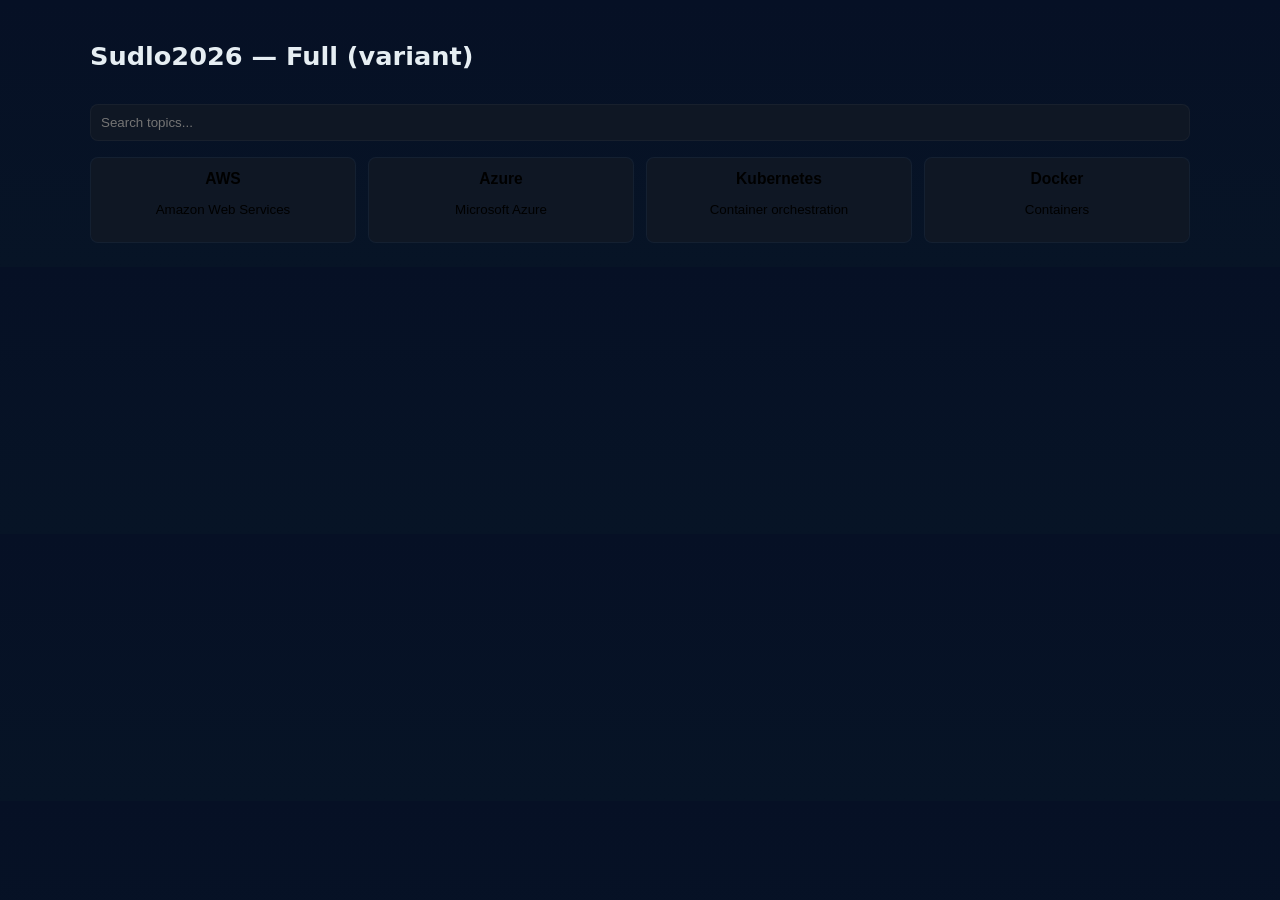
==== variants/full/index.html @ b391eca8 "Add site variants: minimal, full (split), docs (markdown), and placeholder; include README explainin" ====
<!doctype html>
<html lang="en">
<head>
  <meta charset="utf-8">
  <meta name="viewport" content="width=device-width,initial-scale=1">
  <title>Sudlo2026 — Full Knowledge Base (variant)</title>
  <link rel="stylesheet" href="styles.css">
</head>
<body>
  <div class="container" id="app">
    <div class="header">
      <h1>Sudlo2026 — Full (variant)</h1>
      <div style="width:320px"></div>
    </div>
    <div class="search"><input id="q" type="search" placeholder="Search topics..." aria-label="Search"></div>
    <main class="grid" id="grid"></main>

    <div class="modal" id="modal">
      <button id="closeModal" style="float:right">Close</button>
      <div id="modalBody"></div>
    </div>
  </div>
  <script src="app.js"></script>
</body>
</html>
---- variants/full/styles.css ----
/* Simple styles for the full knowledge base */
:root{--bg:#0b1220;--card:#0f1724;--text:#e6eef3;--muted:#94a3b8;--accent:#60a5fa}
*{box-sizing:border-box}
body{margin:0;font-family:Inter,system-ui,Segoe UI,Roboto;color:var(--text);background:linear-gradient(180deg,#061025 0%,#071426 100%);padding:24px}
.container{max-width:1100px;margin:0 auto}
.header{display:flex;justify-content:space-between;align-items:center}
.header h1{font-size:1.6rem}
.search{margin:16px 0}
.search input{width:100%;padding:10px;border-radius:8px;border:1px solid rgba(255,255,255,0.04);background:var(--card);color:var(--text)}
.grid{display:grid;grid-template-columns:repeat(auto-fit,minmax(240px,1fr));gap:12px}
.card{background:var(--card);padding:12px;border-radius:8px;border:1px solid rgba(96,165,250,0.06)}
.card h3{margin:0 0 6px}
.modal{position:fixed;left:50%;top:50%;transform:translate(-50%,-50%);background:#071228;padding:18px;border-radius:10px;max-width:760px;width:90%;display:none}
.modal.active{display:block}
.code{background:#021021;padding:10px;border-radius:6px;color:#7dd3fc;font-family:monospace}
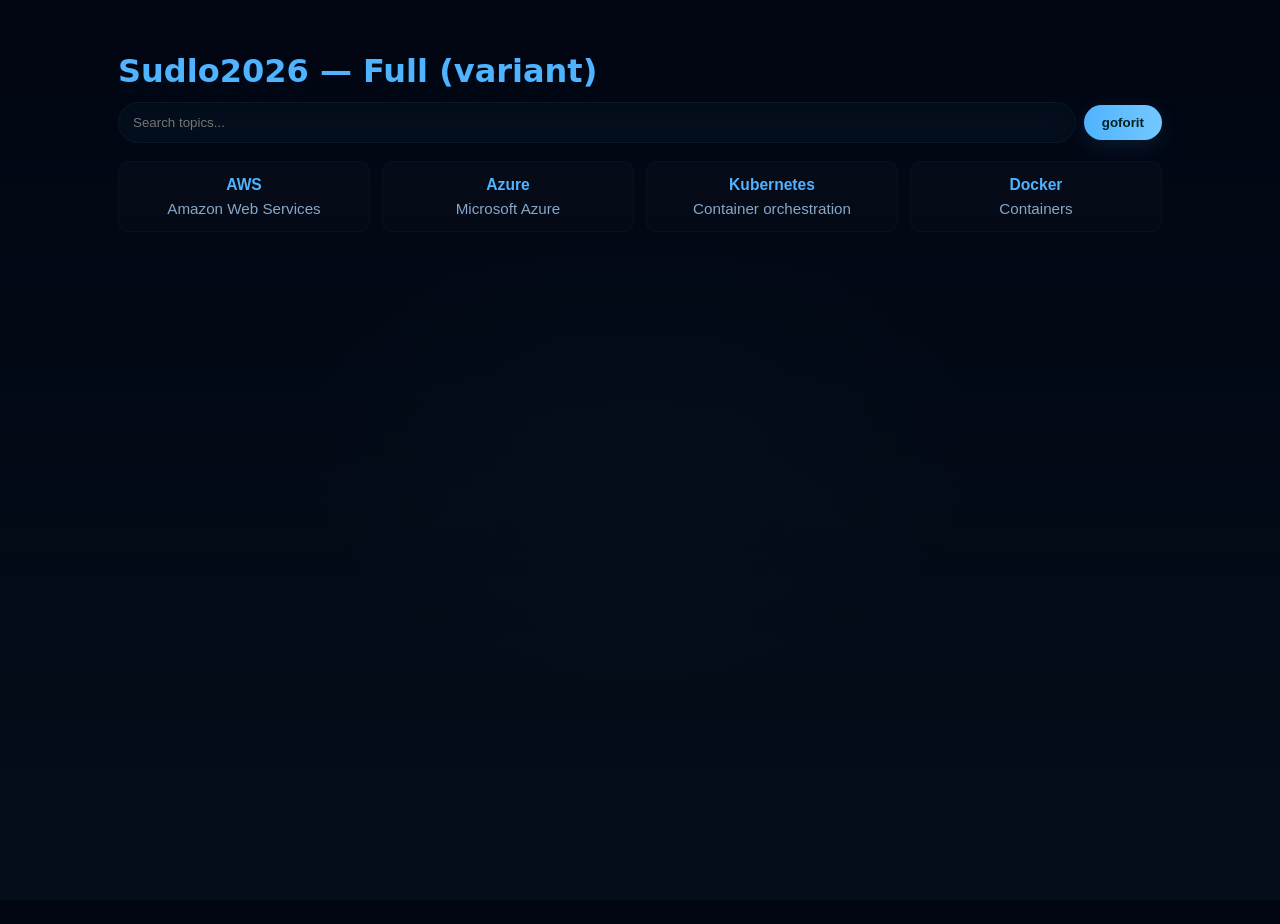
==== commit 738d921b: "UI: make full variant mysterious; add 'goforit' search button and button behavior" ====
--- a/variants/full/index.html
+++ b/variants/full/index.html
@@ -7,16 +7,19 @@
   <link rel="stylesheet" href="styles.css">
 </head>
 <body>
+  <div class="bg-overlay"></div>
   <div class="container" id="app">
     <div class="header">
       <h1>Sudlo2026 — Full (variant)</h1>
-      <div style="width:320px"></div>
     </div>
-    <div class="search"><input id="q" type="search" placeholder="Search topics..." aria-label="Search"></div>
-    <main class="grid" id="grid"></main>
+    <div class="search">
+      <input id="q" type="search" placeholder="Search topics..." aria-label="Search">
+      <button id="goforitBtn" class="goforit">goforit</button>
+    </div>
+    <main class="grid" id="grid" aria-live="polite"></main>
 
-    <div class="modal" id="modal">
-      <button id="closeModal" style="float:right">Close</button>
+    <div class="modal" id="modal" role="dialog" aria-modal="true" aria-hidden="true">
+      <button id="closeModal" class="close">Close</button>
       <div id="modalBody"></div>
     </div>
   </div>
--- a/variants/full/styles.css
+++ b/variants/full/styles.css
@@ -1,15 +1,24 @@
-/* Simple styles for the full knowledge base */
-:root{--bg:#0b1220;--card:#0f1724;--text:#e6eef3;--muted:#94a3b8;--accent:#60a5fa}
+/* Mysterious theme for Sudlo2026 full variant */
+:root{--bg1:#020612;--bg2:#061223;--card:#071428;--text:#cfe9ff;--muted:#86a7c9;--accent:#4fb3ff}
 *{box-sizing:border-box}
-body{margin:0;font-family:Inter,system-ui,Segoe UI,Roboto;color:var(--text);background:linear-gradient(180deg,#061025 0%,#071426 100%);padding:24px}
-.container{max-width:1100px;margin:0 auto}
-.header{display:flex;justify-content:space-between;align-items:center}
-.header h1{font-size:1.6rem}
-.search{margin:16px 0}
-.search input{width:100%;padding:10px;border-radius:8px;border:1px solid rgba(255,255,255,0.04);background:var(--card);color:var(--text)}
-.grid{display:grid;grid-template-columns:repeat(auto-fit,minmax(240px,1fr));gap:12px}
-.card{background:var(--card);padding:12px;border-radius:8px;border:1px solid rgba(96,165,250,0.06)}
-.card h3{margin:0 0 6px}
-.modal{position:fixed;left:50%;top:50%;transform:translate(-50%,-50%);background:#071228;padding:18px;border-radius:10px;max-width:760px;width:90%;display:none}
+html,body{height:100%}
+body{margin:0;font-family:Inter,system-ui,Segoe UI,Roboto;color:var(--text);background:linear-gradient(180deg,var(--bg1),var(--bg2));overflow-x:hidden}
+.bg-overlay{position:fixed;inset:0;background-image:linear-gradient(0deg,rgba(0,0,0,0.25),transparent), radial-gradient(ellipse at center, rgba(79,179,255,0.02) 0%, transparent 40%);pointer-events:none;z-index:0}
+/* subtle matrix-like vertical text using pseudo-elements */
+body::before{content:"";position:fixed;inset:0;pointer-events:none;z-index:0;background-image:repeating-linear-gradient(0deg, rgba(79,179,255,0.02) 0 1px, transparent 1px 20px);mix-blend-mode:overlay}
+.container{position:relative;z-index:1;max-width:1100px;margin:24px auto;padding:28px}
+.header{display:flex;justify-content:flex-start;align-items:center;margin-bottom:12px}
+.header h1{font-size:2rem;margin:0;color:var(--accent);text-shadow:0 6px 18px rgba(79,179,255,0.06)}
+.search{display:flex;gap:8px;align-items:center;margin:12px 0}
+.search input{flex:1;padding:12px 14px;border-radius:999px;border:1px solid rgba(79,179,255,0.06);background:rgba(7,20,36,0.6);color:var(--text);outline:none;box-shadow:0 4px 14px rgba(3,12,24,0.6) inset}
+.goforit{padding:10px 18px;border-radius:999px;border:none;background:linear-gradient(90deg,var(--accent),#74c8ff);color:#022;cursor:pointer;font-weight:700;box-shadow:0 6px 22px rgba(79,179,255,0.12);transition:transform 120ms ease}
+.goforit:hover{transform:translateY(-2px)}
+.grid{display:grid;grid-template-columns:repeat(auto-fit,minmax(240px,1fr));gap:12px;margin-top:18px}
+.card{background:linear-gradient(180deg, rgba(255,255,255,0.02), rgba(255,255,255,0.01));padding:14px;border-radius:10px;border:1px solid rgba(79,179,255,0.04)}
+.card h3{margin:0 0 6px;color:var(--accent)}
+.card p{margin:0;color:var(--muted);font-size:0.95rem}
+.modal{position:fixed;left:50%;top:50%;transform:translate(-50%,-50%);background:linear-gradient(180deg,#071428,#041026);padding:18px;border-radius:12px;max-width:760px;width:90%;display:none;z-index:20;border:1px solid rgba(79,179,255,0.06)}
 .modal.active{display:block}
-.code{background:#021021;padding:10px;border-radius:6px;color:#7dd3fc;font-family:monospace}
+.close{background:transparent;color:var(--muted);border:1px solid rgba(255,255,255,0.02);padding:6px 10px;border-radius:6px;cursor:pointer}
+.code{background:#021021;padding:10px;border-radius:6px;color:#7dd3fc;font-family:monospace;white-space:pre-wrap}
+@media (max-width:640px){.header h1{font-size:1.4rem}}
